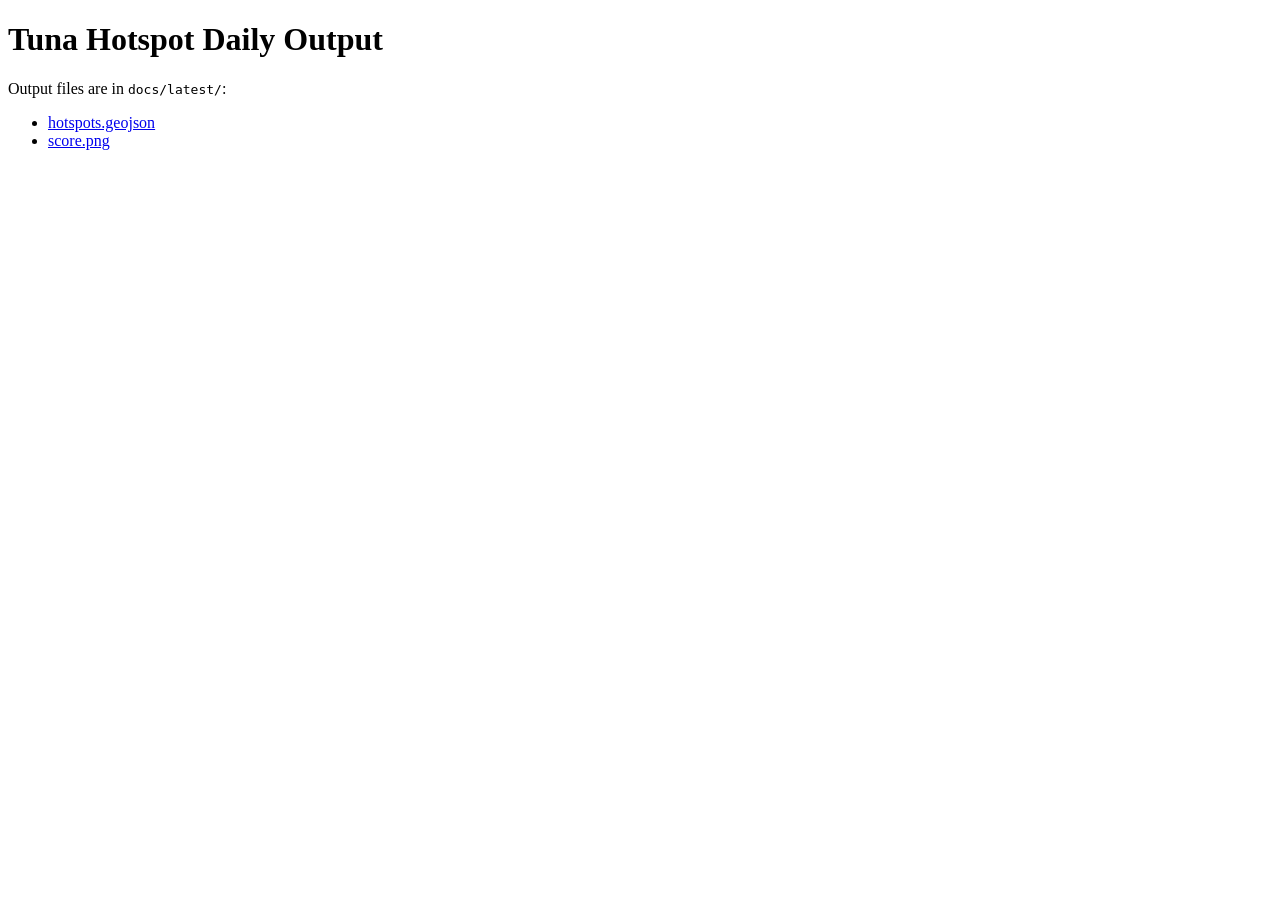
==== docs/index.html @ c4c63805 "Add initial HTML structure for Tuna Hotspot Output" ====
<!DOCTYPE html>
<html>
<head>
    <meta charset="UTF-8">
    <title>Tuna Hotspot Output</title>
</head>
<body>
    <h1>Tuna Hotspot Daily Output</h1>
    <p>Output files are in <code>docs/latest/</code>:</p>
    <ul>
        <li><a href="latest/hotspots.geojson">hotspots.geojson</a></li>
        <li><a href="latest/score.png">score.png</a></li>
    </ul>
</body>
</html>
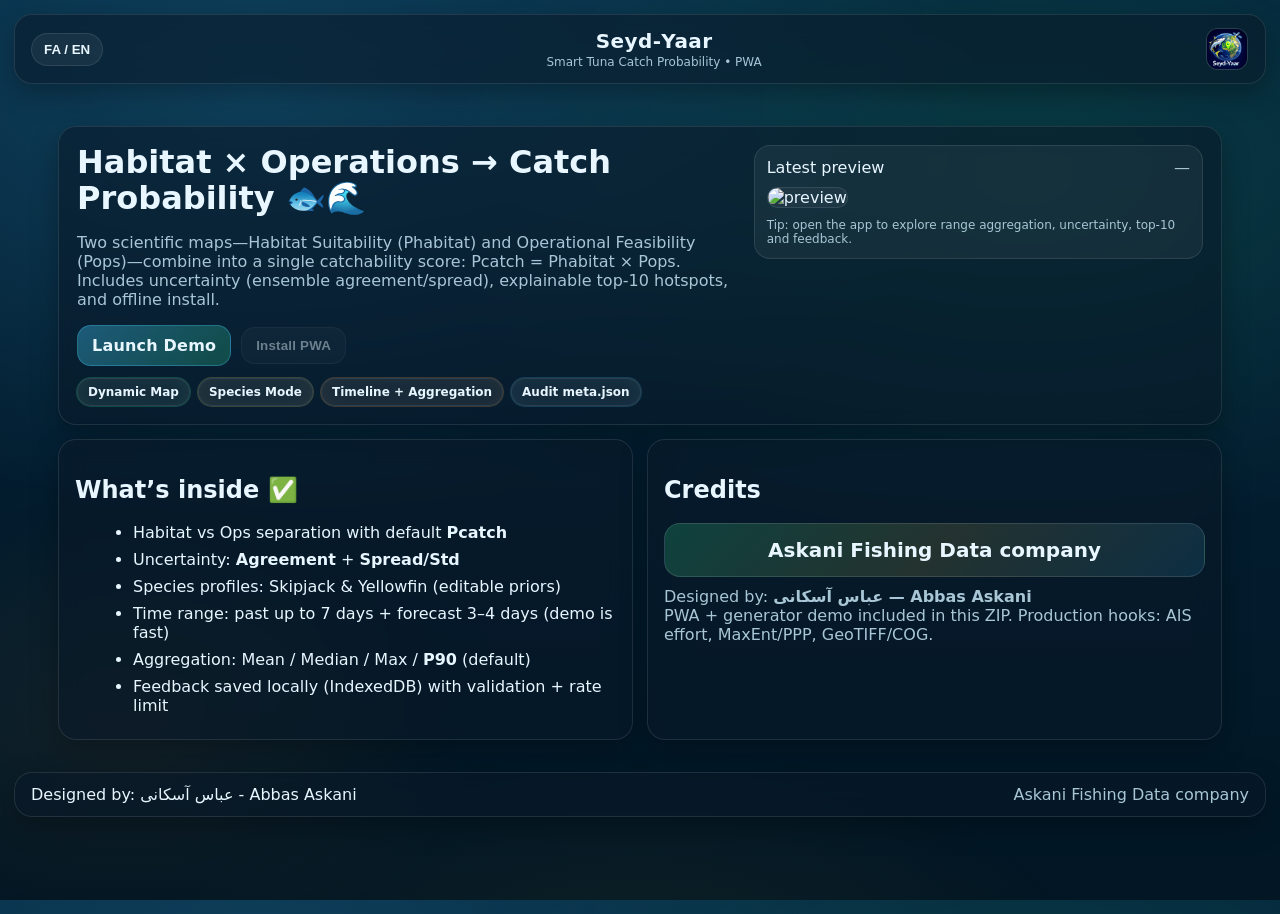
==== commit 2dcd2bf2: "Add files via upload" ====
--- a/docs/index.html
+++ b/docs/index.html
@@ -1,15 +1,97 @@
-<!DOCTYPE html>
-<html>
+<!doctype html>
+<html lang="en">
 <head>
-    <meta charset="UTF-8">
-    <title>Tuna Hotspot Output</title>
+  <meta charset="utf-8" />
+  <meta name="viewport" content="width=device-width,initial-scale=1" />
+  <title>Seyd‑Yaar | صیدیار</title>
+  <link rel="manifest" href="manifest.json" />
+  <meta name="theme-color" content="#03243b" />
+  <link rel="icon" href="assets/logo.png" />
+  <link rel="stylesheet" href="styles.css" />
 </head>
-<body>
-    <h1>Tuna Hotspot Daily Output</h1>
-    <p>Output files are in <code>docs/latest/</code>:</p>
-    <ul>
-        <li><a href="latest/hotspots.geojson">hotspots.geojson</a></li>
-        <li><a href="latest/score.png">score.png</a></li>
-    </ul>
+<body class="ocean">
+  <header class="topbar glass">
+    <button id="langToggle" class="chip">FA / EN</button>
+    <div class="brand">
+      <div class="title">Seyd‑Yaar</div>
+      <div class="subtitle">Smart Tuna Catch Probability • PWA</div>
+    </div>
+    <div class="logoWrap">
+      <img class="logo spinFloat" src="assets/logo.png" alt="Seyd-Yaar logo" />
+    </div>
+  </header>
+
+  <main class="container">
+    <section class="hero glass">
+      <div class="heroLeft">
+        <h1 id="h1">Habitat × Operations → Catch Probability 🐟🌊</h1>
+        <p id="p1" class="muted">
+          Two scientific maps—Habitat Suitability (Phabitat) and Operational Feasibility (Pops)—combine into a single
+          catchability score: <b>Pcatch = Phabitat × Pops</b>. Includes uncertainty (ensemble agreement/spread),
+          explainable top‑10 hotspots, and offline install.
+        </p>
+
+        <div class="ctaRow">
+          <a class="btnPrimary" href="app.html" id="launchBtn">Launch Demo</a>
+          <button class="btnGhost" id="installBtn" disabled>Install PWA</button>
+        </div>
+
+        <div class="pillRow">
+          <span class="pill neonLime">Dynamic Map</span>
+          <span class="pill neonYellow">Species Mode</span>
+          <span class="pill neonOrange">Timeline + Aggregation</span>
+          <span class="pill neonBlue">Audit meta.json</span>
+        </div>
+      </div>
+
+      <div class="heroRight">
+        <div class="previewCard">
+          <div class="previewHeader">
+            <span id="prevTitle">Latest preview</span>
+            <span class="muted" id="prevMeta">Loading…</span>
+          </div>
+          <img id="previewImg" class="previewImg" src="latest/preview.png" alt="preview" />
+          <div class="previewFooter muted" id="prevFooter">
+            Tip: open the app to explore range aggregation, uncertainty, top‑10 and feedback.
+          </div>
+        </div>
+      </div>
+    </section>
+
+    <section class="grid2">
+      <div class="card glass">
+        <h2 id="h2a">What’s inside ✅</h2>
+        <ul class="bullets" id="bul1">
+          <li>Habitat vs Ops separation with default <b>Pcatch</b></li>
+          <li>Uncertainty: <b>Agreement</b> + <b>Spread/Std</b></li>
+          <li>Species profiles: Skipjack & Yellowfin (editable priors)</li>
+          <li>Time range: past up to 7 days + forecast 3–4 days (demo is fast)</li>
+          <li>Aggregation: Mean / Median / Max / <b>P90</b> (default)</li>
+          <li>Feedback saved locally (IndexedDB) with validation + rate limit</li>
+        </ul>
+      </div>
+
+      <div class="card glass">
+        <h2 id="h2b">Credits</h2>
+        <div class="bigCompany">Askani Fishing Data company</div>
+        <div class="muted">
+          Designed by: <b>عباس آسکانی — Abbas Askani</b>
+        </div>
+        <div class="muted">
+          PWA + generator demo included in this ZIP. Production hooks: AIS effort, MaxEnt/PPP, GeoTIFF/COG.
+        </div>
+      </div>
+    </section>
+  </main>
+
+  <footer class="footer glass">
+    <div>Designed by: عباس آسکانی - Abbas Askani</div>
+    <div class="muted">Askani Fishing Data company</div>
+  </footer>
+
+  <script src="home.js"></script>
+  <script>
+    if ('serviceWorker' in navigator) navigator.serviceWorker.register('sw.js');
+  </script>
 </body>
 </html>
--- a/docs/styles.css
+++ b/docs/styles.css
@@ -0,0 +1,224 @@
+/* Seyd‑Yaar ocean theme 🌊 */
+
+:root{
+  --bg0:#021624;
+  --bg1:#03243b;
+  --glass: rgba(10, 25, 40, 0.58);
+  --glass2: rgba(10, 25, 40, 0.38);
+  --txt:#e8f6ff;
+  --muted:#a8c6d6;
+  --line: rgba(255,255,255,0.10);
+
+  --lime:#39ff9f;
+  --yellow:#ffe95a;
+  --orange:#ff9b37;
+  --blue:#45c9ff;
+  --red:#ff3a3a;
+}
+
+*{box-sizing:border-box}
+html,body{height:100%}
+body{
+  margin:0;
+  color:var(--txt);
+  font-family: ui-sans-serif, system-ui, -apple-system, Segoe UI, Roboto, "Helvetica Neue", Arial, "Noto Sans", "Liberation Sans";
+  background: radial-gradient(1200px 700px at 20% 10%, rgba(69,201,255,0.18), transparent 60%),
+              radial-gradient(1000px 600px at 80% 20%, rgba(57,255,159,0.12), transparent 60%),
+              linear-gradient(180deg, var(--bg1), var(--bg0));
+}
+
+.ocean::before{
+  content:"";
+  position:fixed;
+  inset:0;
+  pointer-events:none;
+  background:
+    radial-gradient(900px 600px at 50% 120%, rgba(255,233,90,0.08), transparent 60%),
+    radial-gradient(600px 400px at 10% 80%, rgba(255,155,55,0.08), transparent 60%);
+  filter: blur(0.2px);
+  opacity: 0.9;
+}
+
+.glass{
+  background: var(--glass);
+  backdrop-filter: blur(12px);
+  -webkit-backdrop-filter: blur(12px);
+  border: 1px solid var(--line);
+  box-shadow: 0 10px 28px rgba(0,0,0,0.28);
+  border-radius: 18px;
+}
+
+.container{max-width:1200px;margin:0 auto;padding:18px;}
+.topbar{
+  position:sticky;top:0;z-index:5;
+  display:flex;align-items:center;justify-content:space-between;
+  gap:12px;padding:12px 16px;margin:14px;
+}
+.brand{display:flex;flex-direction:column;gap:2px; align-items:center; text-align:center; flex:1;}
+.title{font-weight:900;letter-spacing:0.4px;font-size:20px}
+.subtitle{color:var(--muted);font-size:12px}
+.logoWrap{width:44px;height:44px;display:flex;align-items:center;justify-content:center;}
+.logo{width:42px;height:42px;border-radius:12px; border:1px solid var(--line); background:rgba(255,255,255,0.04);}
+
+@keyframes spinFloat{
+  0%{transform:translateY(0px) rotate(0deg)}
+  50%{transform:translateY(-3px) rotate(6deg)}
+  100%{transform:translateY(0px) rotate(0deg)}
+}
+.spinFloat{animation:spinFloat 2.6s ease-in-out infinite;}
+
+.hero{
+  display:grid;
+  grid-template-columns: 1.25fr 0.85fr;
+  gap:16px;
+  padding:18px;
+  margin-top:10px;
+}
+.heroLeft h1{margin:0 0 10px 0;font-size:32px;line-height:1.12}
+.muted{color:var(--muted)}
+.ctaRow{display:flex;gap:10px;align-items:center;margin-top:14px;flex-wrap:wrap}
+.btnPrimary, .btnGhost, .btnNeon{
+  border:none; cursor:pointer; text-decoration:none;
+  padding:10px 14px; border-radius:14px;
+  font-weight:800; letter-spacing:0.2px;
+  display:inline-flex; align-items:center; justify-content:center;
+}
+.btnPrimary{background:linear-gradient(135deg, rgba(69,201,255,0.35), rgba(57,255,159,0.20)); color:var(--txt); border:1px solid rgba(69,201,255,0.30);}
+.btnGhost{background:rgba(255,255,255,0.06); color:var(--txt); border:1px solid var(--line);}
+.btnNeon{background:linear-gradient(135deg, rgba(255,233,90,0.22), rgba(255,155,55,0.18)); border:1px solid rgba(255,233,90,0.25); color:var(--txt);}
+
+.btnGhost:disabled{opacity:0.45; cursor:not-allowed}
+
+.pillRow{display:flex;gap:8px;flex-wrap:wrap;margin-top:12px}
+.pill{
+  padding:6px 10px;border-radius:999px;font-weight:800;font-size:12px;
+  border:1px solid var(--line);
+  background:rgba(255,255,255,0.06);
+}
+.neonLime{box-shadow:0 0 0 1px rgba(57,255,159,0.20), 0 0 20px rgba(57,255,159,0.08) inset}
+.neonYellow{box-shadow:0 0 0 1px rgba(255,233,90,0.20), 0 0 20px rgba(255,233,90,0.08) inset}
+.neonOrange{box-shadow:0 0 0 1px rgba(255,155,55,0.22), 0 0 20px rgba(255,155,55,0.08) inset}
+.neonBlue{box-shadow:0 0 0 1px rgba(69,201,255,0.20), 0 0 20px rgba(69,201,255,0.08) inset}
+
+.previewCard{padding:12px;border-radius:16px;border:1px solid var(--line); background:rgba(255,255,255,0.05)}
+.previewHeader{display:flex;justify-content:space-between;align-items:center;margin-bottom:10px}
+.previewImg{width:100%;height:260px;object-fit:cover;border-radius:14px;border:1px solid var(--line);background:rgba(255,255,255,0.04)}
+.previewFooter{margin-top:10px;font-size:12px}
+
+.grid2{display:grid;grid-template-columns:1fr 1fr;gap:14px;margin-top:14px}
+.card{padding:16px}
+.bullets{margin:10px 0 0 18px}
+.bullets li{margin:8px 0}
+
+.bigCompany{
+  margin:10px 0;
+  padding:14px;
+  font-weight:900;
+  font-size:20px;
+  text-align:center;
+  border-radius:16px;
+  background:linear-gradient(135deg, rgba(57,255,159,0.18), rgba(255,233,90,0.12), rgba(69,201,255,0.12));
+  border:1px solid rgba(255,255,255,0.12);
+}
+
+.footer{
+  margin:14px;
+  padding:12px 16px;
+  display:flex;
+  justify-content:space-between;
+  align-items:center;
+  gap:12px;
+}
+
+.chip{
+  background:rgba(255,255,255,0.06);
+  color:var(--txt);
+  border:1px solid var(--line);
+  border-radius:999px;
+  padding:8px 12px;
+  font-weight:900;
+  cursor:pointer;
+}
+.small{font-size:12px}
+
+/* App layout */
+.appPage .container{max-width:none}
+.appLayout{
+  display:grid;
+  grid-template-columns: 360px 1fr;
+  gap:12px;
+  padding:14px;
+}
+.panel{padding:14px; position:relative; overflow:auto; max-height: calc(100vh - 110px);}
+.row{display:flex;gap:10px;align-items:center;margin:10px 0}
+.row.two{display:grid; grid-template-columns: 1fr 1fr; gap:10px; align-items:stretch}
+.lbl{min-width:92px;font-weight:900;font-size:12px;color:var(--muted)}
+select,input,textarea{
+  width:100%;
+  background:rgba(255,255,255,0.06);
+  border:1px solid var(--line);
+  border-radius:14px;
+  padding:10px 12px;
+  color:var(--txt);
+  outline:none;
+}
+textarea{resize:vertical}
+.divider{height:1px;background:var(--line);margin:12px 0}
+
+.mapWrap{padding:10px; position:relative}
+#map{height: calc(100vh - 140px); border-radius:16px; overflow:hidden; border:1px solid var(--line);}
+
+/* switch */
+.switch{position:relative;display:inline-block;width:46px;height:26px}
+.switch input{display:none}
+.slider{
+  position:absolute;cursor:pointer;top:0;left:0;right:0;bottom:0;
+  background:rgba(255,255,255,0.14);
+  transition:.2s;border-radius:999px;border:1px solid var(--line);
+}
+.slider:before{
+  position:absolute;content:"";height:20px;width:20px;left:3px;top:2px;
+  background:linear-gradient(135deg, rgba(69,201,255,0.55), rgba(57,255,159,0.40));
+  transition:.2s;border-radius:999px;
+}
+.switch input:checked + .slider:before{transform:translateX(19px)}
+.switch input:checked + .slider{box-shadow:0 0 0 1px rgba(69,201,255,0.25)}
+
+/* details */
+.details{border:1px solid var(--line);border-radius:14px;padding:10px;background:rgba(255,255,255,0.05);margin:10px 0}
+.details summary{cursor:pointer;font-weight:900}
+.tableWrap{margin-top:8px;max-height:240px;overflow:auto}
+table{width:100%;border-collapse:collapse;font-size:12px}
+th,td{padding:8px;border-bottom:1px solid var(--line);text-align:left}
+tr:hover{background:rgba(255,255,255,0.04)}
+.profileBox{margin-top:8px;font-size:12px;line-height:1.45}
+.auditBox{margin-top:8px;white-space:pre-wrap;font-size:11px;color:var(--muted)}
+
+.footerMini{margin-top:12px;padding-top:12px;border-top:1px solid var(--line);font-size:12px;color:var(--muted)}
+.bigCompanyMini{margin-top:6px;font-weight:900;color:var(--txt)}
+
+/* legend */
+.legend{position:absolute; right:16px; bottom:16px; padding:10px 12px; border-radius:14px;}
+.legend .bar{
+  width:160px;height:10px;border-radius:999px;
+  background: linear-gradient(90deg, #ff3a3a, #ffe95a, #39ff9f);
+  border:1px solid rgba(255,255,255,0.15);
+}
+.legend .row2{display:flex;justify-content:space-between;font-size:11px;color:var(--muted);margin-top:6px}
+
+/* modal */
+.modal{position:fixed;inset:0;display:flex;align-items:center;justify-content:center;background:rgba(0,0,0,0.45);z-index:50}
+.modal.hidden{display:none}
+.modalCard{width:min(520px, 92vw);padding:14px}
+.modalHeader{display:flex;justify-content:space-between;align-items:center}
+.modalTitle{font-weight:900;font-size:16px}
+.modalBody{margin-top:12px}
+
+/* responsive */
+@media (max-width: 980px){
+  .hero{grid-template-columns:1fr}
+  .grid2{grid-template-columns:1fr}
+  .appLayout{grid-template-columns:1fr}
+  #map{height: 56vh}
+  .panel{max-height:none}
+}
